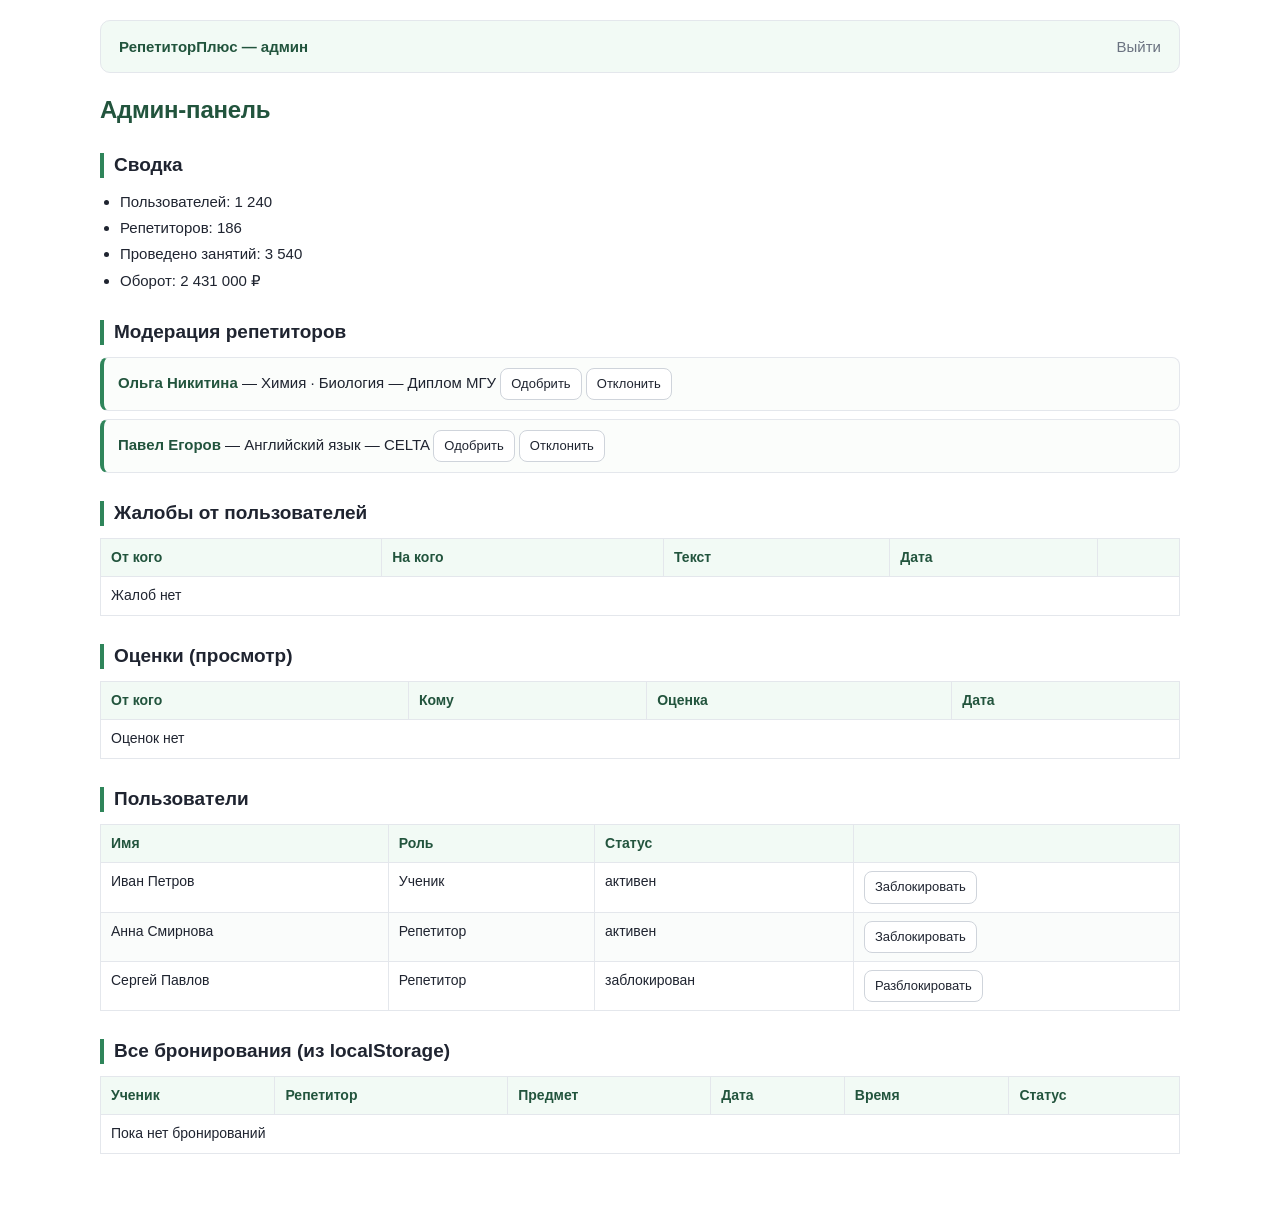
==== frontend/admin.html @ 8715f887 "Псевдо завершенный вид сайта. Вид сайта для экранизации его эксплуатации, будут вопросы пишите." ====
<!DOCTYPE html>
<html lang="ru">
<head>
<meta charset="UTF-8">
<meta name="viewport" content="width=device-width, initial-scale=1">
<title>Админ-панель</title>
<link rel="stylesheet" href="style.css">
</head>
<body>

<header>
  <a href="index.html">РепетиторПлюс — админ</a>
  <a href="index.html">Выйти</a>
</header>

<h1>Админ-панель</h1>

<h2>Сводка</h2>
<ul>
  <li>Пользователей: 1 240</li>
  <li>Репетиторов: 186</li>
  <li>Проведено занятий: 3 540</li>
  <li>Оборот: 2 431 000 ₽</li>
</ul>

<h2>Модерация репетиторов</h2>
<div id="moderationList"></div>

<h2>Жалобы от пользователей</h2>
<table>
  <thead>
    <tr><th>От кого</th><th>На кого</th><th>Текст</th><th>Дата</th><th></th></tr>
  </thead>
  <tbody id="userComplaintsBody"></tbody>
</table>

<h2>Оценки (просмотр)</h2>
<table>
  <thead>
    <tr><th>От кого</th><th>Кому</th><th>Оценка</th><th>Дата</th></tr>
  </thead>
  <tbody id="userRatingsBody"></tbody>
</table>

<h2>Пользователи</h2>
<table>
  <thead><tr><th>Имя</th><th>Роль</th><th>Статус</th><th></th></tr></thead>
  <tbody id="usersBody"></tbody>
</table>

<h2>Все бронирования (из localStorage)</h2>
<table>
  <thead><tr><th>Ученик</th><th>Репетитор</th><th>Предмет</th><th>Дата</th><th>Время</th><th>Статус</th></tr></thead>
  <tbody id="bookingsBody"></tbody>
</table>

<script>
/* ---------- хранилище (заменить на API) ---------- */
const KEY_C = 'rp_complaints';
const KEY_R = 'rp_ratings';
const getComplaints = () => JSON.parse(localStorage.getItem(KEY_C) || '[]');
const saveComplaints = a => localStorage.setItem(KEY_C, JSON.stringify(a));
const getRatings = () => JSON.parse(localStorage.getItem(KEY_R) || '[]');

/* ---------- жалобы: просмотр + удаление ---------- */
function renderUserComplaints() {
  const arr = getComplaints();
  userComplaintsBody.innerHTML = arr.length
    ? arr.slice().reverse().map(c => `
        <tr>
          <td>${c.fromName}<br><span class="muted">${c.fromRole}</span></td>
          <td>${c.toName}<br><span class="muted">${c.toRole}</span></td>
          <td>${c.text}</td>
          <td>${c.date}</td>
          <td><button data-del-c="${c.id}">Удалить</button></td>
        </tr>
      `).join('')
    : '<tr><td colspan="5">Жалоб нет</td></tr>';

  userComplaintsBody.querySelectorAll('[data-del-c]').forEach(b => b.onclick = () => {
    if (!confirm('Удалить жалобу?')) return;
    const id = +b.dataset.delC;
    saveComplaints(getComplaints().filter(c => c.id !== id));
    renderUserComplaints();
  });
}
renderUserComplaints();

/* ---------- оценки: только просмотр ---------- */
function renderUserRatings() {
  const arr = getRatings();
  userRatingsBody.innerHTML = arr.length
    ? arr.slice().reverse().map(r => `
        <tr>
          <td>${r.fromName} <span class="muted">(${r.fromRole})</span></td>
          <td>${r.toName} <span class="muted">(${r.toRole})</span></td>
          <td>${r.score} / 5</td>
          <td>${r.date}</td>
        </tr>
      `).join('')
    : '<tr><td colspan="4">Оценок нет</td></tr>';
}
renderUserRatings();

/* ---------- модерация ---------- */
const moderation = [
  { name:'Ольга Никитина', subject:'Химия · Биология', docs:'Диплом МГУ' },
  { name:'Павел Егоров', subject:'Английский язык', docs:'CELTA' }
];

function renderModeration() {
  moderationList.innerHTML = moderation.map((m, i) => `
    <div class="item">
      <b>${m.name}</b> — ${m.subject} — ${m.docs}
      ${m.status
        ? `<i>[${m.status === 'approved' ? 'одобрен' : 'отклонён'}]</i>`
        : `<button data-ok="${i}">Одобрить</button> <button data-no="${i}">Отклонить</button>`}
    </div>
  `).join('');
  moderationList.querySelectorAll('[data-ok]').forEach(b => b.onclick = () => { moderation[+b.dataset.ok].status = 'approved'; renderModeration(); });
  moderationList.querySelectorAll('[data-no]').forEach(b => b.onclick = () => { moderation[+b.dataset.no].status = 'rejected'; renderModeration(); });
}
renderModeration();

/* ---------- пользователи ---------- */
const users = [
  { name:'Иван Петров', role:'Ученик', status:'active' },
  { name:'Анна Смирнова', role:'Репетитор', status:'active' },
  { name:'Сергей Павлов', role:'Репетитор', status:'blocked' }
];

function renderUsers() {
  usersBody.innerHTML = users.map((u, i) => `
    <tr>
      <td>${u.name}</td>
      <td>${u.role}</td>
      <td>${u.status === 'active' ? 'активен' : 'заблокирован'}</td>
      <td>${u.status === 'active'
        ? `<button data-block="${i}">Заблокировать</button>`
        : `<button data-unblock="${i}">Разблокировать</button>`}</td>
    </tr>
  `).join('');
  usersBody.querySelectorAll('[data-block]').forEach(b => b.onclick = () => { users[+b.dataset.block].status = 'blocked'; renderUsers(); });
  usersBody.querySelectorAll('[data-unblock]').forEach(b => b.onclick = () => { users[+b.dataset.unblock].status = 'active'; renderUsers(); });
}
renderUsers();

/* ---------- брони (как было) ---------- */
const allBookings = JSON.parse(localStorage.getItem('rp_bookings') || '[]');
bookingsBody.innerHTML = allBookings.map(b => `
  <tr>
    <td>${b.student}</td>
    <td>${b.tutorName}</td>
    <td>${b.subject}</td>
    <td>${b.date}</td>
    <td>${b.time}</td>
    <td>${b.status}</td>
  </tr>
`).join('') || '<tr><td colspan="6">Пока нет бронирований</td></tr>';
</script>
</body>
</html>
---- frontend/style.css ----
/* ===========================================================
   РепетиторПлюс — общие стили для всех страниц
   Белый фон, спокойный синий акцент, мягкие голубоватые подложки
   =========================================================== */

   :root{
    --text:#1f2430;
    --muted:#6b7280;
    --line:#e4e7ec;
    --line-2:#cfd4db;
  
    --accent:#2f855a;
    --accent-dark:#22543d;
    --accent-soft:#e6f4ec;
  
    --tint:#f2faf5;
    --tint-2:#d6ebdf;
  
    --green:#2f855a;
    --green-soft:#eef8f2;
    --green-line:#bfe1c6;
  
    --radius:8px;
    --max-width:1120px;
  }
  
  *,*::before,*::after{ box-sizing:border-box; }
  
  body{
    max-width:var(--max-width);
    margin:0 auto;
    padding:20px 20px 56px;
    background:#fff;
    color:var(--text);
    font:15px/1.55 -apple-system,BlinkMacSystemFont,"Segoe UI",Roboto,"Helvetica Neue",Arial,sans-serif;
    -webkit-font-smoothing:antialiased;
  }
  
  /* ---------- типографика ---------- */
  h1{
    font-size:24px;
    line-height:1.25;
    margin:22px 0 12px;
    color:var(--accent-dark);
    letter-spacing:-.01em;
  }
  h2{
    font-size:19px;
    line-height:1.3;
    margin:28px 0 12px;
    padding-left:10px;
    border-left:4px solid var(--accent);
  }
  h3{ font-size:16px; margin:18px 0 8px; }
  h1 small,h2 small{ font-size:14px; font-weight:400; color:var(--muted); }
  p{ margin:8px 0; }
  ul{ margin:8px 0; padding-left:20px; }
  li{ margin:3px 0; }
  
  a{ color:var(--accent); text-decoration:none; }
  a:hover{ text-decoration:underline; }
  
  .muted{ color:var(--muted); }
  .hidden{ display:none !important; }
  
  /* ---------- шапка ---------- */
  header{
    display:flex;
    justify-content:space-between;
    align-items:center;
    flex-wrap:wrap;
    gap:10px;
    padding:14px 18px;
    background:var(--tint);
    border:1px solid var(--line);
    border-radius:10px;
  }
  header a{ font-weight:600; color:var(--accent-dark); }
  header a + a{ font-weight:400; color:var(--muted); }
  header a + a:hover{ color:var(--accent); }
  
  /* ---------- кнопки ---------- */
  button{
    font:inherit;
    padding:7px 14px;
    border:1px solid var(--line-2);
    border-radius:var(--radius);
    background:#fff;
    color:var(--text);
    cursor:pointer;
    transition:background-color .15s,border-color .15s,color .15s,box-shadow .15s;
  }
  button:hover{ background:var(--tint); border-color:var(--accent); color:var(--accent-dark); }
  button:active{ background:var(--accent-soft); }
  button:disabled{ background:#fafafa; border-color:var(--line); color:#9aa1ab; cursor:default; }
  button:focus-visible{ outline:2px solid var(--accent); outline-offset:2px; }
  
  button[type="submit"]{
    background:var(--accent);
    border-color:var(--accent);
    color:#fff;
    font-weight:600;
  }
  button[type="submit"]:hover{ background:var(--accent-dark); border-color:var(--accent-dark); color:#fff; }
  
  button.active{
    background:var(--accent);
    border-color:var(--accent);
    color:#fff;
    font-weight:600;
  }
  
  td button,.item button{ padding:5px 10px; font-size:13px; }
  
  /* ---------- поля ввода ---------- */
  input,select,textarea{
    font:inherit;
    padding:7px 10px;
    border:1px solid var(--line-2);
    border-radius:var(--radius);
    background:#fff;
    color:var(--text);
    max-width:100%;
  }
  input:focus,select:focus,textarea:focus{
    outline:none;
    border-color:var(--accent);
    box-shadow:0 0 0 3px rgba(47,133,90,.16);
  }
  textarea{ width:100%; resize:vertical; }
  td input{ padding:5px 8px; max-width:110px; }
  
  fieldset{
    border:1px solid var(--line);
    background:#fbfdfb;
    border-radius:10px;
    padding:6px 16px 16px;
    margin:14px 0;
  }
  legend{
    padding:0 6px;
    font-size:12px;
    letter-spacing:.05em;
    text-transform:uppercase;
    color:var(--accent);
    font-weight:600;
  }
  fieldset label{ display:block; margin:12px 0; }
  fieldset input,fieldset select{ width:100%; max-width:440px; }
  
  /* ---------- таблицы ---------- */
  table{ width:100%; border-collapse:collapse; margin:12px 0 22px; font-size:14px; }
  th,td{ border:1px solid var(--line); padding:8px 10px; text-align:left; vertical-align:top; }
  th{ background:var(--tint); color:#22543d; font-weight:600; }
  tbody tr:nth-child(even){ background:#fafcfb; }
  tbody tr:hover{ background:var(--accent-soft); }
  
/* ---------- карточки репетиторов ---------- */
  .card{
    display:flex;
    gap:14px;
    align-items:flex-start;
    padding:14px;
    margin:10px 0;
    border:1px solid var(--tint-2);
    border-radius:10px;
    background:var(--tint);
    transition:border-color .15s, box-shadow .15s, background-color .15s;
  }
  .card:hover{
    border-color:var(--accent);
    background:var(--accent-soft);
    box-shadow:0 2px 6px rgba(47,133,90,.14);
  }
  .card-body{ flex:1 1 auto; min-width:0; }
  .card-body > button{ margin-top:8px; border-color:var(--accent); color:var(--accent); font-weight:600; }
  .card-body > button:hover{ background:var(--accent); color:#fff; }
  /* ---------- аватары ---------- */
  .card .avatar{
    background:#fff;
    border:1px solid var(--tint-2);
  }
  .avatar{
    flex:0 0 56px;
    width:56px; height:56px;
    border-radius:50%;
    background:var(--tint-2);
    color:var(--accent-dark);
    display:flex; align-items:center; justify-content:center;
    font-weight:700; font-size:17px;
    overflow:hidden;
    user-select:none;
  }
  .avatar img{ width:100%; height:100%; object-fit:cover; }
  
  /* ---------- модальные окна ---------- */
  .modal{
    position:fixed; inset:0;
    display:none;
    align-items:center; justify-content:center;
    padding:16px;
    background:rgba(17,24,39,.45);
    z-index:100;
  }
  .modal.active{ display:flex; }
  .modal-box{
    width:100%;
    max-width:560px;
    max-height:90vh;
    overflow:auto;
    padding:22px;
    background:#fff;
    border-radius:12px;
    box-shadow:0 12px 32px rgba(16,24,40,.18);
    border-top:3px solid var(--accent);
  }
  .modal-box h3:first-child{ margin-top:0; }
  .modal-box form input,
  .modal-box form select{ width:100%; max-width:440px; }
  
  /* ---------- всплывающее уведомление ---------- */
  .toast{
    position:fixed; bottom:24px; left:50%;
    transform:translateX(-50%) translateY(20px);
    background:var(--accent-dark);
    color:#fff;
    padding:10px 18px;
    border-radius:8px;
    font-size:14px;
    opacity:0;
    transition:.25s;
    z-index:1000;
    pointer-events:none;
  }
  .toast.show{ opacity:1; transform:translateX(-50%) translateY(0); }
  
  /* ---------- вкладки ---------- */
  .tabs{ display:flex; flex-wrap:wrap; gap:6px; margin:16px 0; }
  .tabs button{ background:#fff; }
  .tabs button.active{ background:var(--accent); border-color:var(--accent); color:#fff; }
  
  /* ---------- список модерации (админка) ---------- */
  .item{
    padding:10px 14px;
    margin:8px 0;
    border:1px solid var(--line);
    border-left:4px solid var(--accent);
    border-radius:var(--radius);
    background:#fbfdfb;
  }
  .item b{ color:var(--accent-dark); }
  
  /* ---------- карточки учеников (кабинет репетитора) ---------- */
  .student-card{
    display:flex;
    gap:12px;
    align-items:flex-start;
    padding:12px;
    margin:10px 0;
    border:1px solid var(--tint-2);
    border-radius:10px;
    background:var(--tint);
    transition:border-color .15s, background-color .15s;
  }
  .student-card:hover{ border-color:var(--accent); background:var(--accent-soft); }
  .student-card .avatar{
    flex:0 0 48px; width:48px; height:48px; font-size:15px;
    background:#fff;
    border:1px solid var(--tint-2);
  }
  .student-body{ flex:1 1 auto; min-width:0; }
  .student-body button{ margin:8px 6px 0 0; }
  
  /* ---------- регистрация ---------- */
  .reg-layout{ display:flex; flex-wrap:wrap; gap:28px; align-items:flex-start; }
  .reg-avatar-col{ flex:0 0 170px; text-align:center; }
  .reg-fields-col{ flex:1 1 340px; min-width:260px; }
  
  .avatar-big{
    width:120px; height:120px;
    margin:0 auto 12px;
    border-radius:50%;
    border:2px solid var(--tint-2);
    background:var(--tint-2);
    color:var(--accent-dark);
    display:flex; align-items:center; justify-content:center;
    font-weight:700; font-size:36px;
    overflow:hidden;
  }
  .avatar-big img{ width:100%; height:100%; object-fit:cover; }
  .reg-avatar-col button{
    display:block;
    width:100%;
    max-width:150px;
    margin:6px auto;
    padding:5px 10px;
    font-size:13px;
  }
  
  .result{
    margin-top:20px;
    padding:16px;
    border:1px solid var(--green-line);
    border-radius:10px;
    background:var(--green-soft);
  }
  .result h2{
    border-left:4px solid var(--green);
    color:var(--green);
    margin-top:0;
  }
  
  /* ---------- мелкие экраны ---------- */
  @media (max-width:600px){
    body{ padding:14px 12px 40px; }
    h1{ font-size:21px; }
    h2{ font-size:17px; }
    .reg-avatar-col{ flex:1 1 100%; }
  }
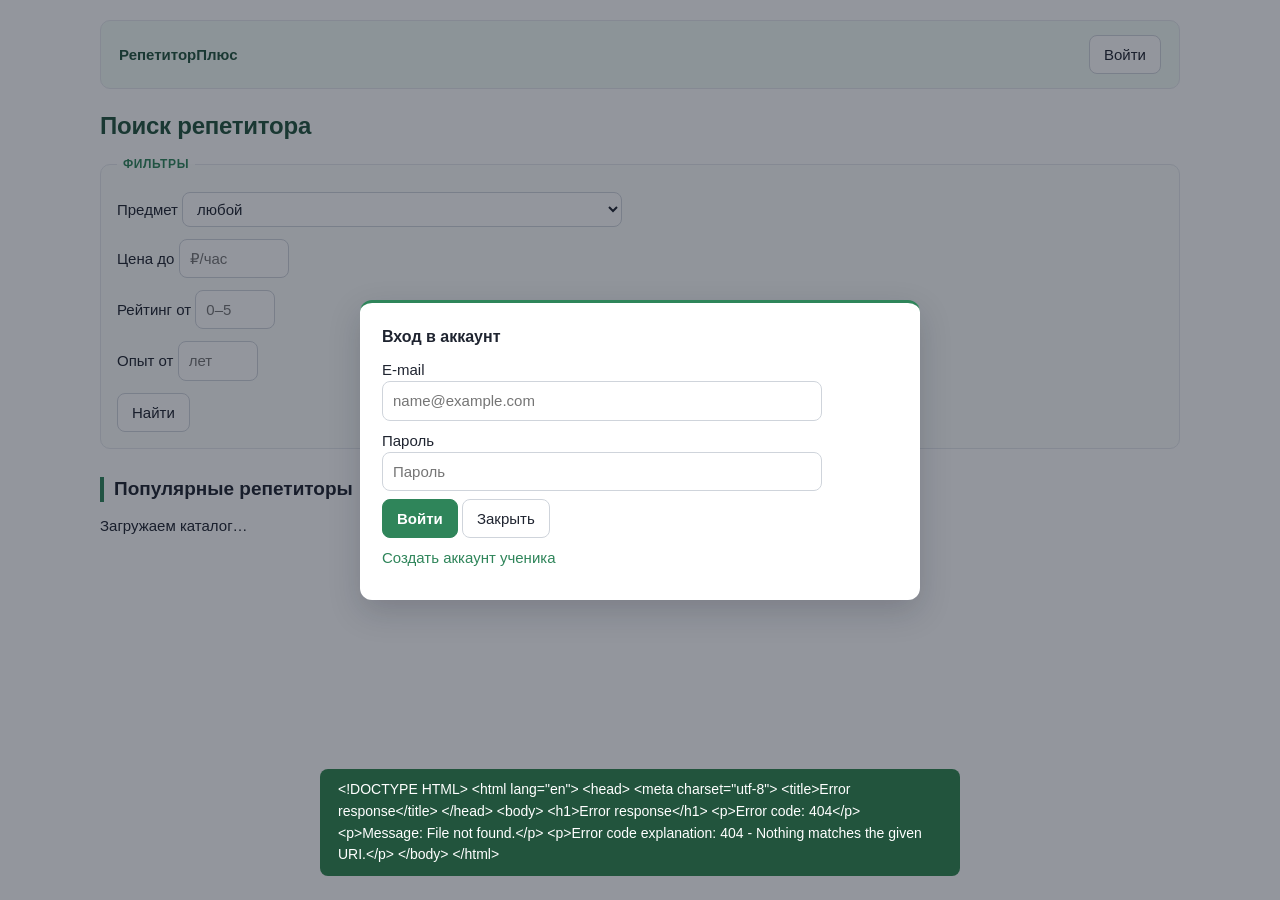
==== commit 19da9d34: "задача: интегрировать интерфейс и серверную часть сервиса обучения - Подключить страницы интерфейса " ====
--- a/frontend/admin.html
+++ b/frontend/admin.html
@@ -1,162 +1,67 @@
-<!DOCTYPE html>
-<html lang="ru">
-<head>
-<meta charset="UTF-8">
-<meta name="viewport" content="width=device-width, initial-scale=1">
-<title>Админ-панель</title>
-<link rel="stylesheet" href="style.css">
-</head>
-<body>
-
-<header>
-  <a href="index.html">РепетиторПлюс — админ</a>
-  <a href="index.html">Выйти</a>
-</header>
-
-<h1>Админ-панель</h1>
-
-<h2>Сводка</h2>
-<ul>
-  <li>Пользователей: 1 240</li>
-  <li>Репетиторов: 186</li>
-  <li>Проведено занятий: 3 540</li>
-  <li>Оборот: 2 431 000 ₽</li>
-</ul>
-
-<h2>Модерация репетиторов</h2>
-<div id="moderationList"></div>
-
-<h2>Жалобы от пользователей</h2>
-<table>
-  <thead>
-    <tr><th>От кого</th><th>На кого</th><th>Текст</th><th>Дата</th><th></th></tr>
-  </thead>
-  <tbody id="userComplaintsBody"></tbody>
-</table>
-
-<h2>Оценки (просмотр)</h2>
-<table>
-  <thead>
-    <tr><th>От кого</th><th>Кому</th><th>Оценка</th><th>Дата</th></tr>
-  </thead>
-  <tbody id="userRatingsBody"></tbody>
-</table>
-
-<h2>Пользователи</h2>
-<table>
-  <thead><tr><th>Имя</th><th>Роль</th><th>Статус</th><th></th></tr></thead>
-  <tbody id="usersBody"></tbody>
-</table>
-
-<h2>Все бронирования (из localStorage)</h2>
-<table>
-  <thead><tr><th>Ученик</th><th>Репетитор</th><th>Предмет</th><th>Дата</th><th>Время</th><th>Статус</th></tr></thead>
-  <tbody id="bookingsBody"></tbody>
-</table>
-
-<script>
-/* ---------- хранилище (заменить на API) ---------- */
-const KEY_C = 'rp_complaints';
-const KEY_R = 'rp_ratings';
-const getComplaints = () => JSON.parse(localStorage.getItem(KEY_C) || '[]');
-const saveComplaints = a => localStorage.setItem(KEY_C, JSON.stringify(a));
-const getRatings = () => JSON.parse(localStorage.getItem(KEY_R) || '[]');
-
-/* ---------- жалобы: просмотр + удаление ---------- */
-function renderUserComplaints() {
-  const arr = getComplaints();
-  userComplaintsBody.innerHTML = arr.length
-    ? arr.slice().reverse().map(c => `
-        <tr>
-          <td>${c.fromName}<br><span class="muted">${c.fromRole}</span></td>
-          <td>${c.toName}<br><span class="muted">${c.toRole}</span></td>
-          <td>${c.text}</td>
-          <td>${c.date}</td>
-          <td><button data-del-c="${c.id}">Удалить</button></td>
-        </tr>
-      `).join('')
-    : '<tr><td colspan="5">Жалоб нет</td></tr>';
-
-  userComplaintsBody.querySelectorAll('[data-del-c]').forEach(b => b.onclick = () => {
-    if (!confirm('Удалить жалобу?')) return;
-    const id = +b.dataset.delC;
-    saveComplaints(getComplaints().filter(c => c.id !== id));
-    renderUserComplaints();
-  });
-}
-renderUserComplaints();
-
-/* ---------- оценки: только просмотр ---------- */
-function renderUserRatings() {
-  const arr = getRatings();
-  userRatingsBody.innerHTML = arr.length
-    ? arr.slice().reverse().map(r => `
-        <tr>
-          <td>${r.fromName} <span class="muted">(${r.fromRole})</span></td>
-          <td>${r.toName} <span class="muted">(${r.toRole})</span></td>
-          <td>${r.score} / 5</td>
-          <td>${r.date}</td>
-        </tr>
-      `).join('')
-    : '<tr><td colspan="4">Оценок нет</td></tr>';
-}
-renderUserRatings();
-
-/* ---------- модерация ---------- */
-const moderation = [
-  { name:'Ольга Никитина', subject:'Химия · Биология', docs:'Диплом МГУ' },
-  { name:'Павел Егоров', subject:'Английский язык', docs:'CELTA' }
-];
-
-function renderModeration() {
-  moderationList.innerHTML = moderation.map((m, i) => `
-    <div class="item">
-      <b>${m.name}</b> — ${m.subject} — ${m.docs}
-      ${m.status
-        ? `<i>[${m.status === 'approved' ? 'одобрен' : 'отклонён'}]</i>`
-        : `<button data-ok="${i}">Одобрить</button> <button data-no="${i}">Отклонить</button>`}
-    </div>
-  `).join('');
-  moderationList.querySelectorAll('[data-ok]').forEach(b => b.onclick = () => { moderation[+b.dataset.ok].status = 'approved'; renderModeration(); });
-  moderationList.querySelectorAll('[data-no]').forEach(b => b.onclick = () => { moderation[+b.dataset.no].status = 'rejected'; renderModeration(); });
-}
-renderModeration();
-
-/* ---------- пользователи ---------- */
-const users = [
-  { name:'Иван Петров', role:'Ученик', status:'active' },
-  { name:'Анна Смирнова', role:'Репетитор', status:'active' },
-  { name:'Сергей Павлов', role:'Репетитор', status:'blocked' }
-];
-
-function renderUsers() {
-  usersBody.innerHTML = users.map((u, i) => `
-    <tr>
-      <td>${u.name}</td>
-      <td>${u.role}</td>
-      <td>${u.status === 'active' ? 'активен' : 'заблокирован'}</td>
-      <td>${u.status === 'active'
-        ? `<button data-block="${i}">Заблокировать</button>`
-        : `<button data-unblock="${i}">Разблокировать</button>`}</td>
-    </tr>
-  `).join('');
-  usersBody.querySelectorAll('[data-block]').forEach(b => b.onclick = () => { users[+b.dataset.block].status = 'blocked'; renderUsers(); });
-  usersBody.querySelectorAll('[data-unblock]').forEach(b => b.onclick = () => { users[+b.dataset.unblock].status = 'active'; renderUsers(); });
-}
-renderUsers();
-
-/* ---------- брони (как было) ---------- */
-const allBookings = JSON.parse(localStorage.getItem('rp_bookings') || '[]');
-bookingsBody.innerHTML = allBookings.map(b => `
-  <tr>
-    <td>${b.student}</td>
-    <td>${b.tutorName}</td>
-    <td>${b.subject}</td>
-    <td>${b.date}</td>
-    <td>${b.time}</td>
-    <td>${b.status}</td>
-  </tr>
-`).join('') || '<tr><td colspan="6">Пока нет бронирований</td></tr>';
-</script>
-</body>
-</html>+<!doctype html>
+<html lang="ru">
+<head>
+  <meta charset="UTF-8">
+  <meta name="viewport" content="width=device-width, initial-scale=1">
+  <title>Админ-панель — РепетиторПлюс</title>
+  <link rel="stylesheet" href="style.css">
+</head>
+<body>
+<header>
+  <a href="index.html">РепетиторПлюс — администрирование</a>
+  <a href="#" data-logout>Выйти</a>
+</header>
+<main>
+  <h1>Административная панель</h1>
+  <section>
+    <h2>Сводная статистика</h2>
+    <div id="statsPanel">Загружаем статистику…</div>
+  </section>
+
+  <section>
+    <h2>Пользователи</h2>
+    <p><input id="userSearch" placeholder="Поиск по имени или e-mail"><button type="button" id="searchUsers">Найти</button></p>
+    <table>
+      <thead><tr><th>ID</th><th>ФИО</th><th>E-mail</th><th>Роль</th><th>Статус</th><th>Действие</th></tr></thead>
+      <tbody id="usersBody"><tr><td colspan="6">Загрузка…</td></tr></tbody>
+    </table>
+  </section>
+
+  <section>
+    <h2>Профили репетиторов</h2>
+    <table>
+      <thead><tr><th>Репетитор</th><th>Предметы</th><th>Опыт</th><th>Рейтинг</th><th>Статус</th><th>Действие</th></tr></thead>
+      <tbody id="tutorsBody"><tr><td colspan="6">Загрузка…</td></tr></tbody>
+    </table>
+    <h3>Создать профиль репетитора</h3>
+    <p class="muted">Выберите существующего пользователя. Его роль будет изменена на TUTOR, а профиль появится в каталоге после добавления предметов и цены.</p>
+    <div class="row">
+      <select id="tutorUser"></select>
+      <input id="tutorBio" placeholder="Описание / специализация">
+      <input id="tutorExperience" type="number" min="0" max="80" value="0" placeholder="Опыт, лет">
+      <button type="button" id="createTutor">Создать профиль</button>
+    </div>
+  </section>
+
+  <section>
+    <h2>Справочник предметов</h2>
+    <table>
+      <thead><tr><th>Предмет</th><th>Статус</th><th>Действие</th></tr></thead>
+      <tbody id="subjectsBody"><tr><td colspan="3">Загрузка…</td></tr></tbody>
+    </table>
+    <p><input id="newSubjectName" placeholder="Название нового предмета"><button type="button" id="createSubject">Добавить предмет</button></p>
+  </section>
+
+  <section>
+    <h2>Расписание и бронирования</h2>
+    <p class="muted">Отображаются записи за период от 30 дней назад до 30 дней вперёд.</p>
+    <table>
+      <thead><tr><th>Дата / время</th><th>Ученик</th><th>Репетитор</th><th>Предмет</th><th>Статус</th><th>Действие</th></tr></thead>
+      <tbody id="bookingsBody"><tr><td colspan="6">Загрузка…</td></tr></tbody>
+    </table>
+  </section>
+</main>
+<script src="app.js"></script>
+<script src="admin-page.js"></script>
+</body>
+</html>
